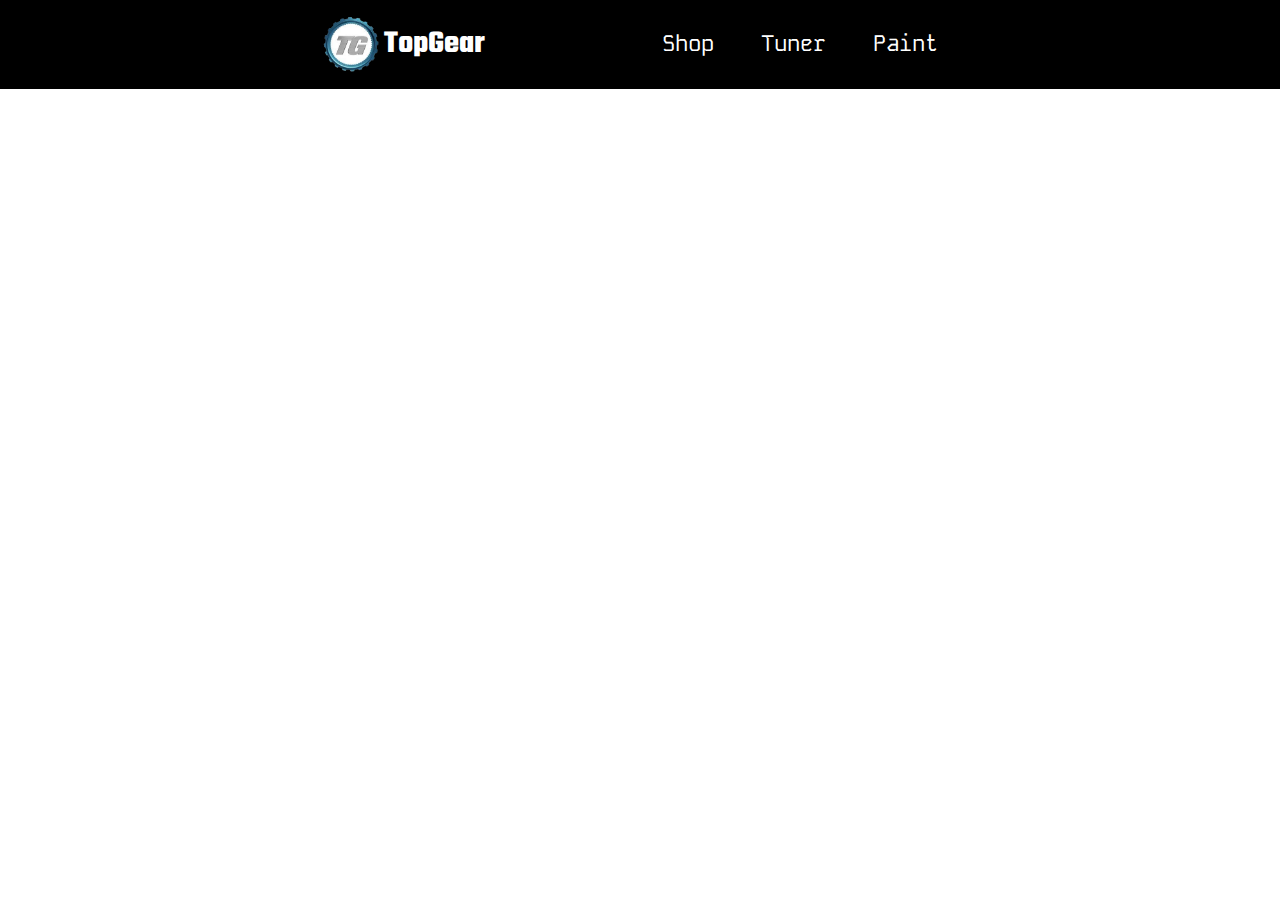
==== index.html @ 08839cfe "first commit" ====
<!DOCTYPE html>
<html>
    <head>
        <meta charset="utf-8" />
        <meta http-equiv="X-UA-Compatible" content="IE=edge" />
        <title>TopGear</title>
        <meta name="description" content="Everything car parts!" />
        <meta name="viewport" content="width=device-width, initial-scale=1" />
        <link rel="stylesheet" href="src/index.css" />
    </head>
    <body>
        <nav class="navbar">
            <div class="branding">
                <img src="assets/logo.png" alt="TopGear logo" class="logo" />
                <h1 class="title">TopGear</h1>
            </div>
            <div class="nav-opts">
                <a href="" class="nav-link">Shop</a>
                <a href="" class="nav-link">Tuner</a>
                <a href="" class="nav-link">Paint</a>
            </div>
        </nav>

        <main class="main"></main>

        <script src="src/index.js" type="module" async defer></script>
    </body>
</html>
---- src/index.css ----
@import url('https://fonts.googleapis.com/css2?family=Kode+Mono&family=Share+Tech+Mono&family=Teko&display=swap');

body {
    font-family: 'Teko', sans-serif;
    background-color: #ffffff;
    margin: 0;
    padding: 0;
}

.navbar {
    background-color: #000000;
    display: flex;
    justify-content: space-between;
    align-items: center;
    padding: 0 20rem;
}

.branding {
    display: flex;
    align-items: center;
}

.logo {
    color: #ffffff;
    font-size: 2em;
    text-decoration: none;
    max-height: 2em;
}

.title {
    color: #ffffff;
    font-size: 2em;
    font-family: 'Teko', sans-serif;
}

.nav-link {
    color: #ffffff;
    text-decoration: none;
    margin: 0 1em;
    font-size: 1.4em;
    transition: color 0.1s ease;
    font-family: 'Kode Mono', monospace;
}

.nav-link:hover {
    color: #1f91d3;
}
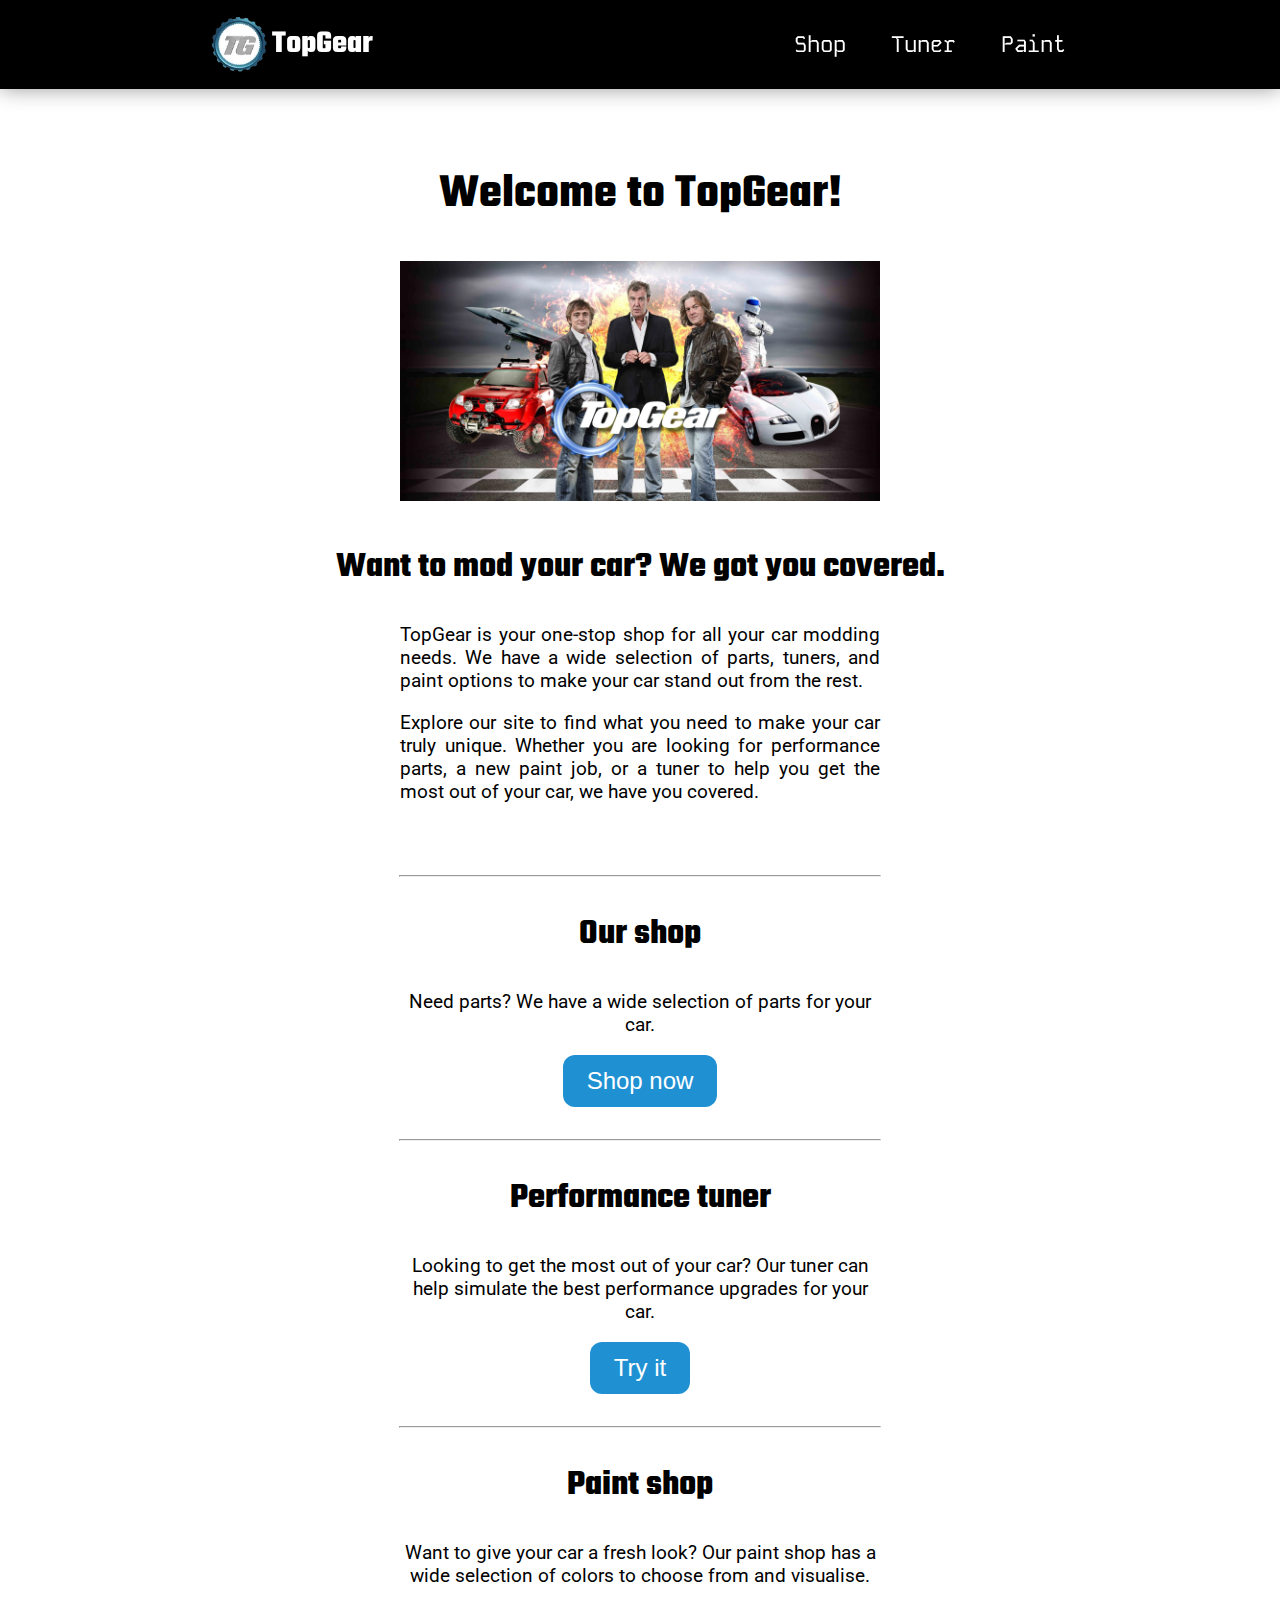
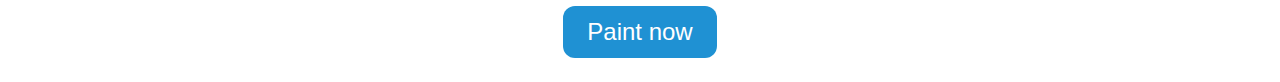
==== commit ad8f4882: "add shop" ====
--- a/index.html
+++ b/index.html
@@ -6,22 +6,63 @@
         <title>TopGear</title>
         <meta name="description" content="Everything car parts!" />
         <meta name="viewport" content="width=device-width, initial-scale=1" />
+        <link rel="stylesheet" href="src/main.css" />
         <link rel="stylesheet" href="src/index.css" />
     </head>
     <body>
         <nav class="navbar">
-            <div class="branding">
+            <a class="branding" href="/">
                 <img src="assets/logo.png" alt="TopGear logo" class="logo" />
                 <h1 class="title">TopGear</h1>
-            </div>
+            </a>
             <div class="nav-opts">
-                <a href="" class="nav-link">Shop</a>
-                <a href="" class="nav-link">Tuner</a>
-                <a href="" class="nav-link">Paint</a>
+                <a href="/shop.html" class="nav-link">Shop</a>
+                <a href="/tuner.html" class="nav-link">Tuner</a>
+                <a href="/paint.html" class="nav-link">Paint</a>
             </div>
         </nav>
 
-        <main class="main"></main>
+        <main class="main">
+            <div class="section welcome">
+                <h1>Welcome to TopGear!</h1>
+                <img src="assets/img/TOPGEAR.webp" alt="CLARKSON!!!" class="image" />
+                <h2>Want to mod your car? We got you covered.</h2>
+                <p>
+                    TopGear is your one-stop shop for all your car modding needs. We have a wide
+                    selection of parts, tuners, and paint options to make your car stand out from
+                    the rest.
+                </p>
+                <p>
+                    Explore our site to find what you need to make your car truly unique. Whether
+                    you are looking for performance parts, a new paint job, or a tuner to help you
+                    get the most out of your car, we have you covered.
+                </p>
+            </div>
+            <hr />
+            <div class="section">
+                <h2>Our shop</h2>
+                <p>Need parts? We have a wide selection of parts for your car.</p>
+                <button class="btn" id="shop-btn">Shop now</button>
+            </div>
+            <hr />
+            <div class="section">
+                <h2>Performance tuner</h2>
+                <p>
+                    Looking to get the most out of your car? Our tuner can help simulate the best
+                    performance upgrades for your car.
+                </p>
+                <button class="btn" id="tuner-btn">Try it</button>
+            </div>
+            <hr />
+            <div class="section">
+                <h2>Paint shop</h2>
+                <p>
+                    Want to give your car a fresh look? Our paint shop has a wide selection of
+                    colors to choose from and visualise.
+                </p>
+                <button class="btn" id="paint-btn">Paint now</button>
+            </div>
+        </main>
 
         <script src="src/index.js" type="module" async defer></script>
     </body>
--- a/src/main.css
+++ b/src/main.css
@@ -0,0 +1,76 @@
+@import url('https://fonts.googleapis.com/css2?family=Jersey+20&family=Kode+Mono&family=Roboto&family=Share+Tech+Mono&family=Teko&display=swap');
+
+body {
+    font-family: 'Teko', sans-serif;
+    background-color: #ffffff;
+    margin: 0;
+    padding: 0;
+}
+
+.navbar {
+    background-color: #000000;
+    display: flex;
+    justify-content: space-around;
+    align-items: center;
+
+    position: fixed;
+    width: 100%;
+    top: 0;
+    box-shadow: 0 0 1.25rem rgba(0, 0, 0, 0.4);
+}
+
+.branding {
+    display: flex;
+    align-items: center;
+    padding: 0 1em;
+    text-decoration: none;
+    transition: all 0.1s ease;
+}
+
+.logo {
+    color: #ffffff;
+    font-size: 2em;
+    text-decoration: none;
+    max-height: 2em;
+}
+
+.title {
+    color: #ffffff;
+    font-size: 2em;
+    font-family: 'Teko', sans-serif;
+}
+
+.nav-opts {
+    display: flex;
+    align-items: center;
+}
+
+.nav-link {
+    color: #ffffff;
+    text-decoration: none;
+    padding: 0 1em;
+    font-size: 1.4em;
+    transition: color 0.1s ease;
+    font-family: 'Kode Mono', monospace;
+}
+
+.nav-link:hover {
+    color: #1f91d3;
+}
+
+.main {
+    margin-top: 10em;
+    padding: 0 15rem;
+}
+
+.section {
+    font-size: 1.5em;
+    font-family: 'Teko', sans-serif;
+    margin: 1em 0;
+    text-align: center;
+}
+
+.section p {
+    font-size: 0.8em;
+    font-family: 'Roboto', monospace;
+}
--- a/src/index.css
+++ b/src/index.css
@@ -1,47 +1,33 @@
-@import url('https://fonts.googleapis.com/css2?family=Kode+Mono&family=Share+Tech+Mono&family=Teko&display=swap');
-
-body {
-    font-family: 'Teko', sans-serif;
-    background-color: #ffffff;
-    margin: 0;
-    padding: 0;
+.image {
+    width: 60%;
+    height: auto;
 }
 
-.navbar {
-    background-color: #000000;
-    display: flex;
-    justify-content: space-between;
-    align-items: center;
-    padding: 0 20rem;
+.section button {
+    background-color: #1f91d3;
+    color: #ffffff;
+    font-size: 1em;
+    padding: 0.5em 1em;
+    border: none;
+    border-radius: 0.5em;
+    cursor: pointer;
 }
 
-.branding {
-    display: flex;
-    align-items: center;
+.section p {
+    width: 60%;
+    margin: 1em auto;
 }
 
-.logo {
-    color: #ffffff;
-    font-size: 2em;
-    text-decoration: none;
-    max-height: 2em;
+.main hr {
+    max-width: 60%;
+    margin: 2em auto;
 }
 
-.title {
-    color: #ffffff;
-    font-size: 2em;
-    font-family: 'Teko', sans-serif;
+.welcome p {
+    text-align: justify;
+    text-justify: inter-word;
 }
 
-.nav-link {
-    color: #ffffff;
-    text-decoration: none;
-    margin: 0 1em;
-    font-size: 1.4em;
-    transition: color 0.1s ease;
-    font-family: 'Kode Mono', monospace;
+.welcome {
+    margin-bottom: 3em;
 }
-
-.nav-link:hover {
-    color: #1f91d3;
-}
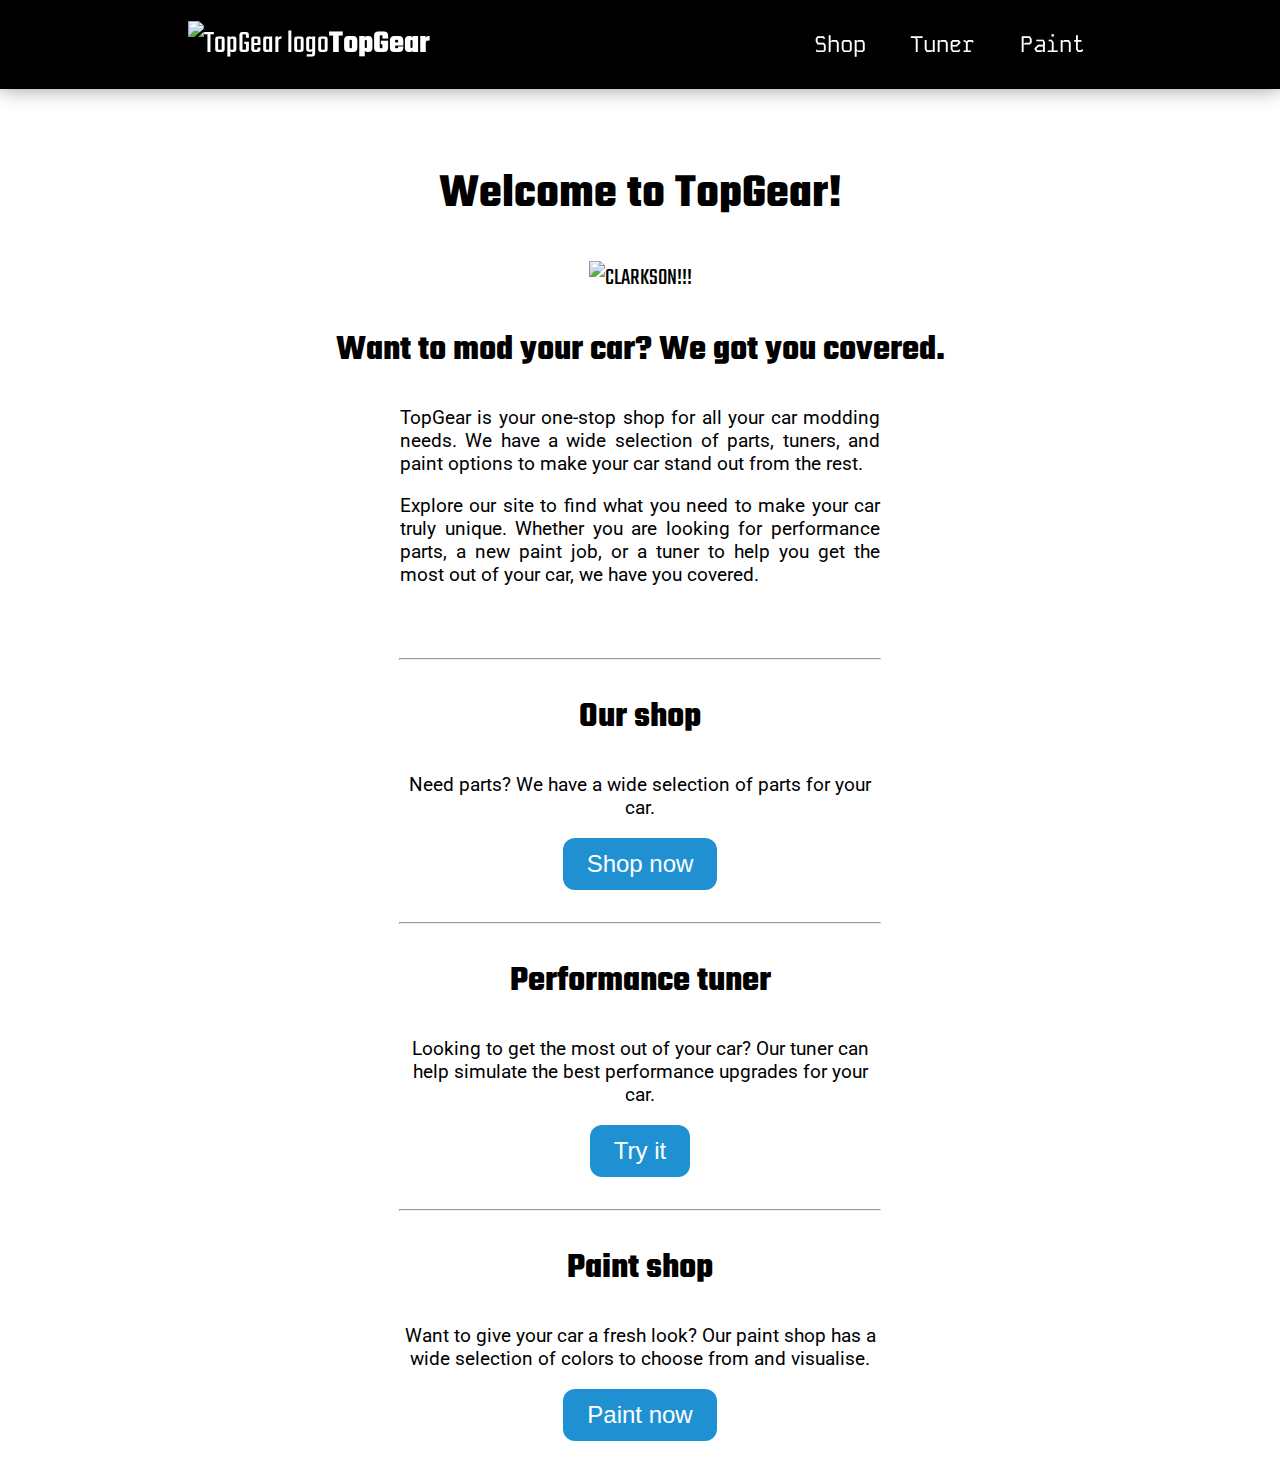
==== commit 04f71e42: "test" ====
--- a/index.html
+++ b/index.html
@@ -8,6 +8,7 @@
         <meta name="viewport" content="width=device-width, initial-scale=1" />
         <link rel="stylesheet" href="src/main.css" />
         <link rel="stylesheet" href="src/index.css" />
+        <base href="/[repo]/" />
     </head>
     <body>
         <nav class="navbar">
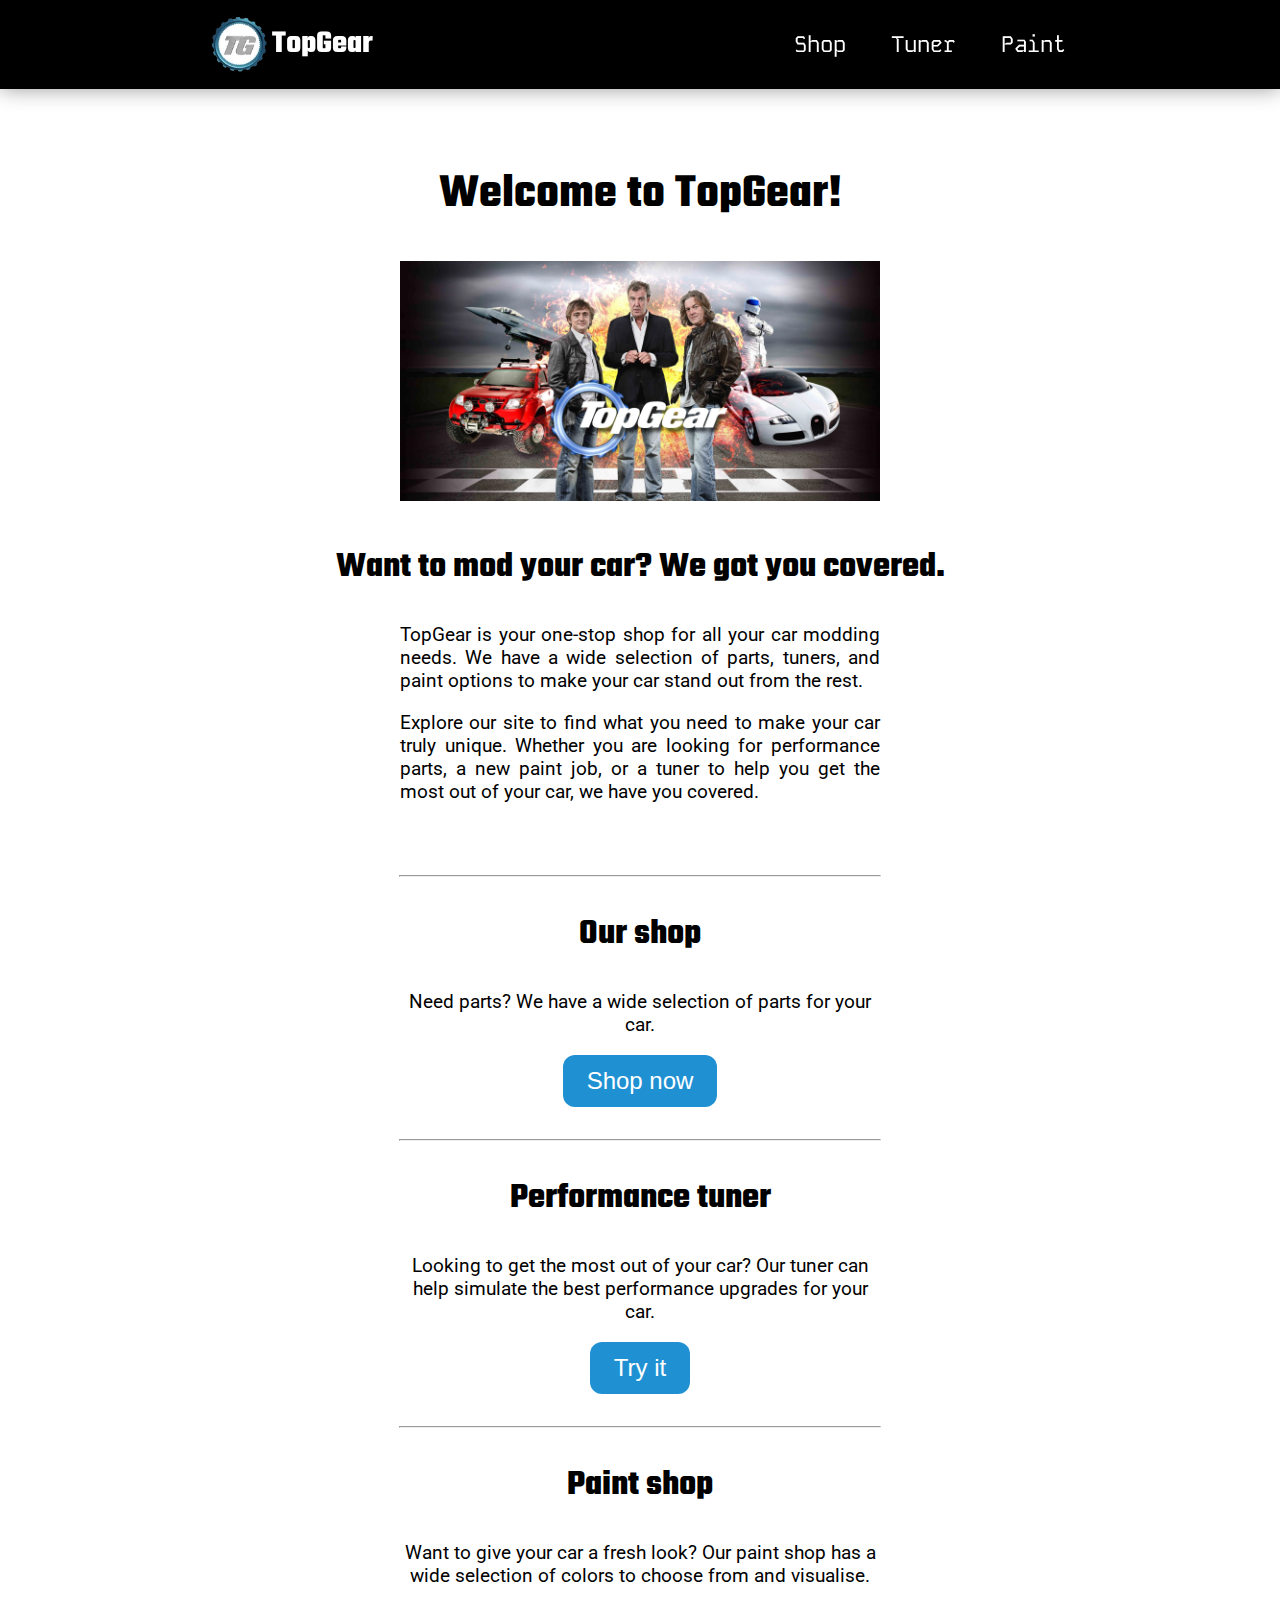
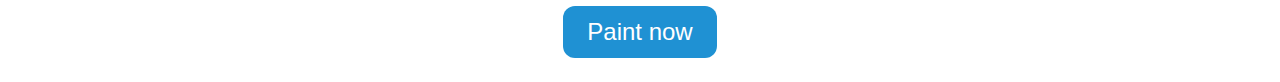
==== commit d76a7026: "undo" ====
--- a/index.html
+++ b/index.html
@@ -8,7 +8,6 @@
         <meta name="viewport" content="width=device-width, initial-scale=1" />
         <link rel="stylesheet" href="src/main.css" />
         <link rel="stylesheet" href="src/index.css" />
-        <base href="/[repo]/" />
     </head>
     <body>
         <nav class="navbar">
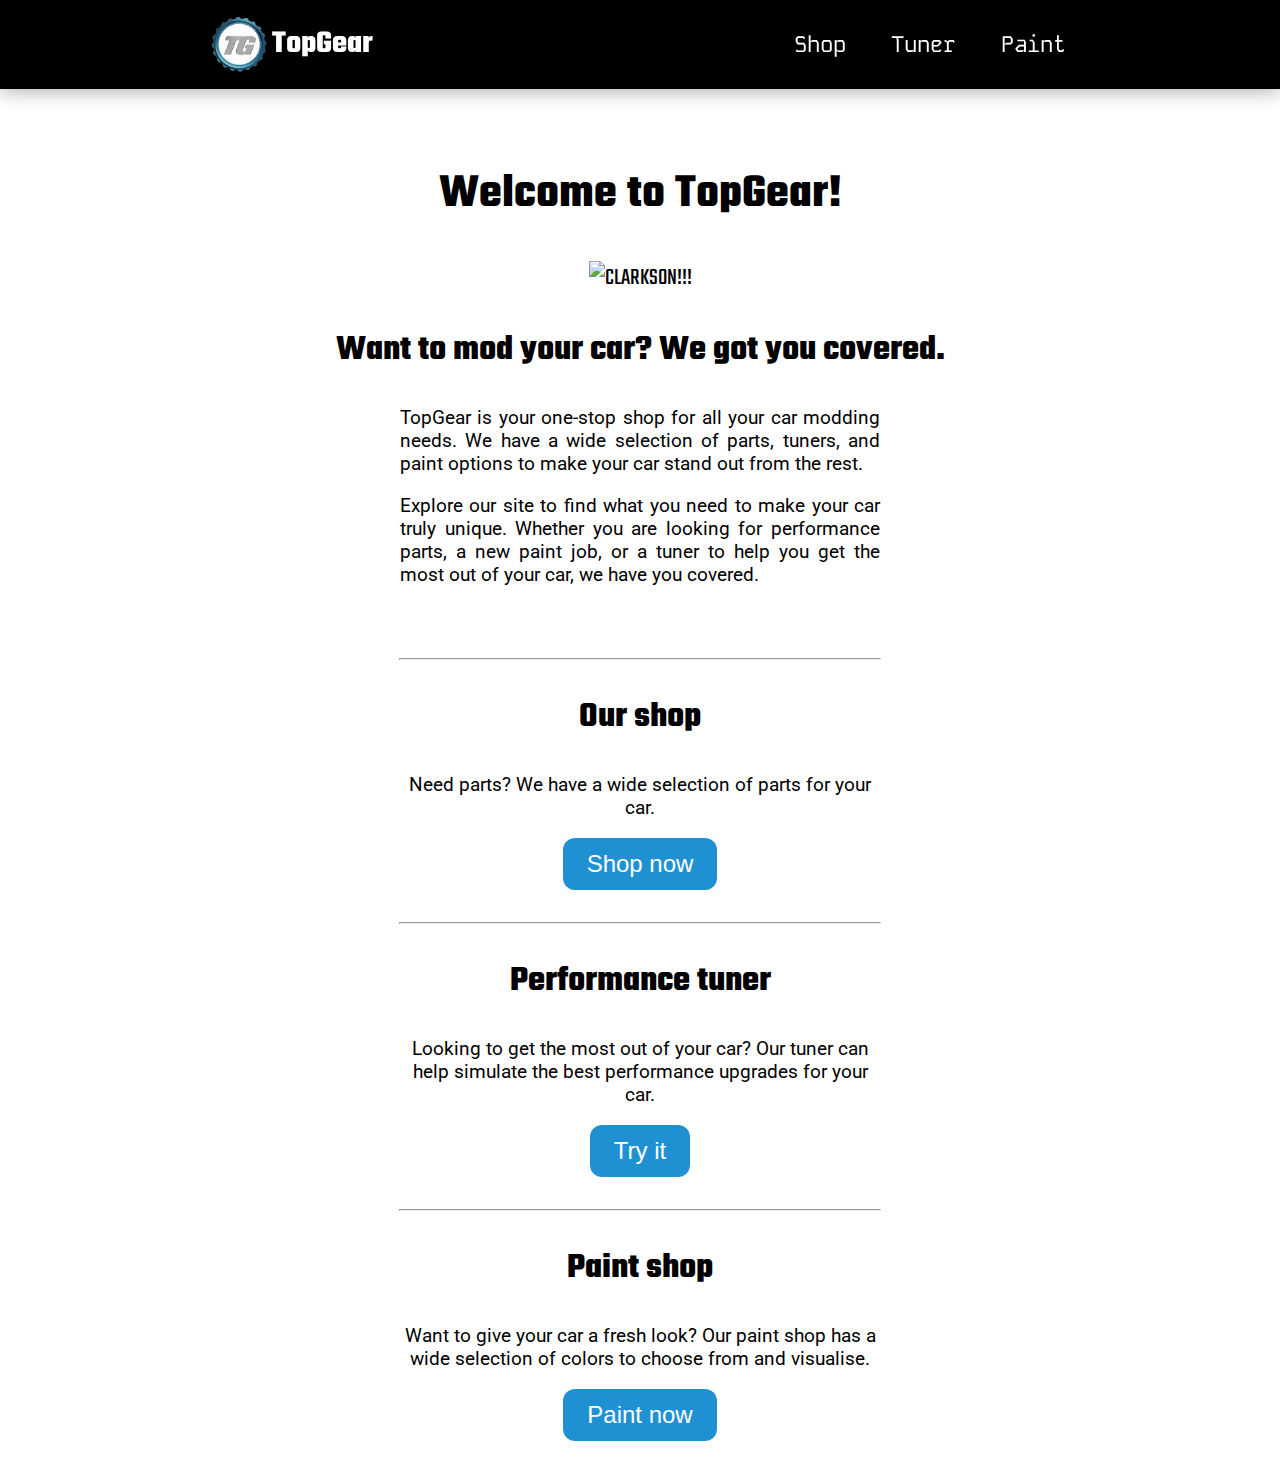
==== commit 9e4e87e6: "shop" ====
--- a/index.html
+++ b/index.html
@@ -25,7 +25,7 @@
         <main class="main">
             <div class="section welcome">
                 <h1>Welcome to TopGear!</h1>
-                <img src="assets/img/TOPGEAR.webp" alt="CLARKSON!!!" class="image" />
+                <img src="assets/img/TOPGEAR.png" alt="CLARKSON!!!" class="image" />
                 <h2>Want to mod your car? We got you covered.</h2>
                 <p>
                     TopGear is your one-stop shop for all your car modding needs. We have a wide
